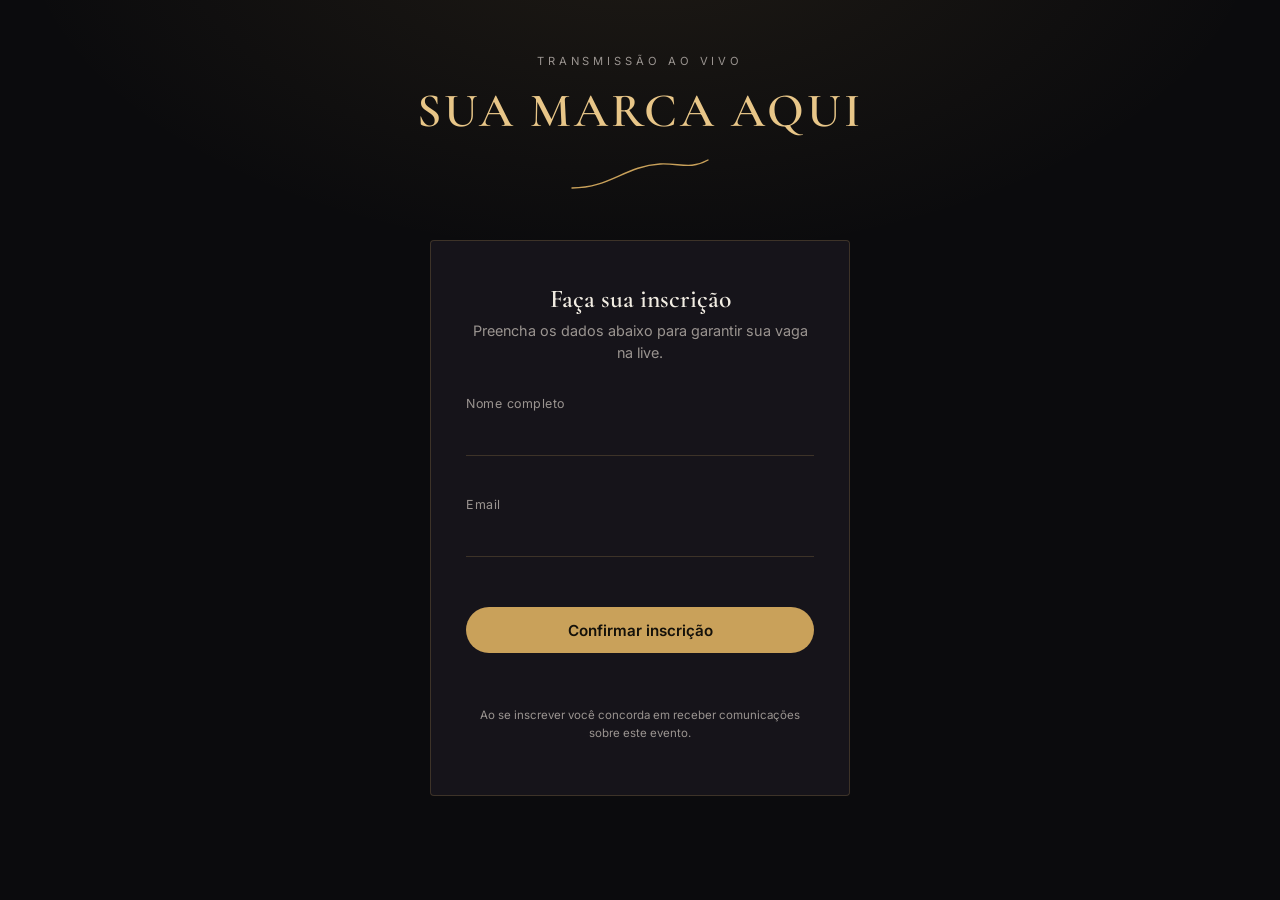
==== index.html @ c7763ba7 "Add files via upload" ====
<!DOCTYPE html>
<html lang="pt-BR">
<head>
<meta charset="UTF-8">
<meta name="viewport" content="width=device-width, initial-scale=1.0">
<title>Inscrição — Live</title>
<link rel="preconnect" href="https://fonts.googleapis.com">
<link href="https://fonts.googleapis.com/css2?family=Cormorant+Garamond:wght@500;600&family=Inter:wght@400;500;600&display=swap" rel="stylesheet">
<link rel="stylesheet" href="style.css">
</head>
<body>

  <div class="brand">
    <span class="brand-eyebrow">Transmissão ao vivo</span>
    <h1 class="brand-name">Sua Marca Aqui</h1>
    <svg class="brand-flight" viewBox="0 0 140 36" xmlns="http://www.w3.org/2000/svg">
      <path d="M2 32 C 40 32, 55 10, 90 8 C 110 7, 120 14, 138 4" />
    </svg>
  </div>

  <div class="card">
    <h2 class="card-title">Faça sua inscrição</h2>
    <p class="card-subtitle">Preencha os dados abaixo para garantir sua vaga na live.</p>

    <form id="form-inscricao" novalidate>
      <div class="field">
        <label for="nome">Nome completo</label>
        <input type="text" id="nome" name="nome" autocomplete="name" required>
        <div class="field-error" id="erro-nome"></div>
      </div>

      <div class="field">
        <label for="email">Email</label>
        <input type="email" id="email" name="email" autocomplete="email" required>
        <div class="field-error" id="erro-email"></div>
      </div>

      <button type="submit" class="btn-submit" id="btn-enviar">Confirmar inscrição</button>

      <div class="form-status" id="form-status" role="status" aria-live="polite"></div>

      <p class="form-note">
        Ao se inscrever você concorda em receber comunicações sobre este evento.
      </p>
    </form>
  </div>

  <script src="script.js"></script>
</body>
</html>
---- style.css ----
/* ============================================================
   Design tokens
   ============================================================ */
:root{
  --bg: #0b0b0d;
  --bg-elevated: #16141a;
  --bg-elevated-2: #1d1a20;
  --gold: #c9a15a;
  --gold-bright: #e8c688;
  --text: #f2ede3;
  --text-muted: #9a9490;
  --border: rgba(201,161,90,0.22);
  --error: #d97b6c;
  --success: #7fae87;

  --font-display: "Cormorant Garamond", "Times New Roman", serif;
  --font-body: "Inter", -apple-system, BlinkMacSystemFont, "Segoe UI", sans-serif;
}

*{ box-sizing: border-box; }

html, body{
  margin: 0;
  padding: 0;
  min-height: 100%;
  background: var(--bg);
  color: var(--text);
  font-family: var(--font-body);
}

body{
  background-image:
    radial-gradient(ellipse 900px 500px at 50% -10%, rgba(201,161,90,0.10), transparent 70%);
  display: flex;
  flex-direction: column;
  align-items: center;
  min-height: 100vh;
  padding: 6vh 20px 8vh;
}

a{ color: var(--gold); }

/* ============================================================
   Brand mark
   ============================================================ */
.brand{
  text-align: center;
  margin-bottom: 3rem;
}

.brand-eyebrow{
  display: block;
  font-family: var(--font-body);
  font-size: 0.7rem;
  letter-spacing: 0.35em;
  text-transform: uppercase;
  color: var(--text-muted);
  margin-bottom: 0.9rem;
}

.brand-name{
  font-family: var(--font-display);
  font-weight: 600;
  font-size: clamp(2rem, 5vw, 3rem);
  letter-spacing: 0.06em;
  color: var(--gold-bright);
  margin: 0;
  text-transform: uppercase;
}

/* signature element: an ascending path that draws itself in on load */
.brand-flight{
  width: 140px;
  height: 36px;
  margin: 1rem auto 0;
  display: block;
}
.brand-flight path{
  fill: none;
  stroke: var(--gold);
  stroke-width: 1.4;
  stroke-linecap: round;
  stroke-dasharray: 220;
  stroke-dashoffset: 220;
  animation: draw-flight 1.6s ease-out 0.2s forwards;
}
@media (prefers-reduced-motion: reduce){
  .brand-flight path{ animation: none; stroke-dashoffset: 0; }
}
@keyframes draw-flight{
  to{ stroke-dashoffset: 0; }
}

/* ============================================================
   Card
   ============================================================ */
.card{
  width: 100%;
  max-width: 420px;
  background: var(--bg-elevated);
  border: 1px solid var(--border);
  border-radius: 4px;
  padding: 2.6rem 2.2rem;
}

.card-title{
  font-family: var(--font-display);
  font-size: 1.6rem;
  font-weight: 600;
  text-align: center;
  margin: 0 0 0.4rem;
  color: var(--text);
}

.card-subtitle{
  text-align: center;
  color: var(--text-muted);
  font-size: 0.9rem;
  margin: 0 0 2rem;
  line-height: 1.5;
}

/* ============================================================
   Form
   ============================================================ */
.field{
  margin-bottom: 1.4rem;
}

.field label{
  display: block;
  font-size: 0.78rem;
  letter-spacing: 0.04em;
  color: var(--text-muted);
  margin-bottom: 0.5rem;
}

.field input{
  width: 100%;
  background: transparent;
  border: none;
  border-bottom: 1px solid var(--border);
  color: var(--text);
  font-family: var(--font-body);
  font-size: 1rem;
  padding: 0.5rem 0.1rem;
  outline: none;
  transition: border-color 0.2s ease;
}

.field input:focus{
  border-bottom-color: var(--gold);
}

.field input.invalid{
  border-bottom-color: var(--error);
}

.field-error{
  color: var(--error);
  font-size: 0.76rem;
  margin-top: 0.4rem;
  min-height: 1em;
}

.btn-submit{
  width: 100%;
  padding: 0.85rem 1rem;
  margin-top: 0.6rem;
  background: var(--gold);
  color: #14110a;
  border: none;
  border-radius: 999px;
  font-family: var(--font-body);
  font-weight: 600;
  font-size: 0.95rem;
  cursor: pointer;
  transition: background 0.2s ease, transform 0.1s ease;
}

.btn-submit:hover:not(:disabled){ background: var(--gold-bright); }
.btn-submit:active:not(:disabled){ transform: scale(0.99); }
.btn-submit:disabled{ opacity: 0.6; cursor: default; }

.form-note{
  text-align: center;
  color: var(--text-muted);
  font-size: 0.72rem;
  line-height: 1.5;
  margin-top: 1.4rem;
}

.form-status{
  text-align: center;
  font-size: 0.82rem;
  min-height: 1.2em;
  margin-top: 1rem;
}
.form-status.error{ color: var(--error); }
.form-status.success{ color: var(--success); }

/* ============================================================
   Live page
   ============================================================ */
.live-wrap{
  width: 100%;
  max-width: 980px;
}

.live-greeting{
  text-align: center;
  color: var(--text-muted);
  font-size: 0.9rem;
  margin: -1.6rem 0 2rem;
}
.live-greeting strong{ color: var(--gold-bright); font-weight: 600; }

.player-frame{
  width: 100%;
  aspect-ratio: 16 / 9;
  background: #000;
  border: 1px solid var(--border);
  border-radius: 4px;
  overflow: hidden;
}
.player-frame iframe{
  width: 100%;
  height: 100%;
  border: 0;
  display: block;
}

.player-placeholder{
  height: 100%;
  display: flex;
  align-items: center;
  justify-content: center;
  color: var(--text-muted);
  font-size: 0.85rem;
  text-align: center;
  padding: 2rem;
  line-height: 1.6;
}
.player-placeholder code{
  color: var(--gold);
  background: rgba(201,161,90,0.08);
  padding: 0.15rem 0.4rem;
  border-radius: 3px;
}

@media (max-width: 560px){
  .card{ padding: 2rem 1.4rem; }
}
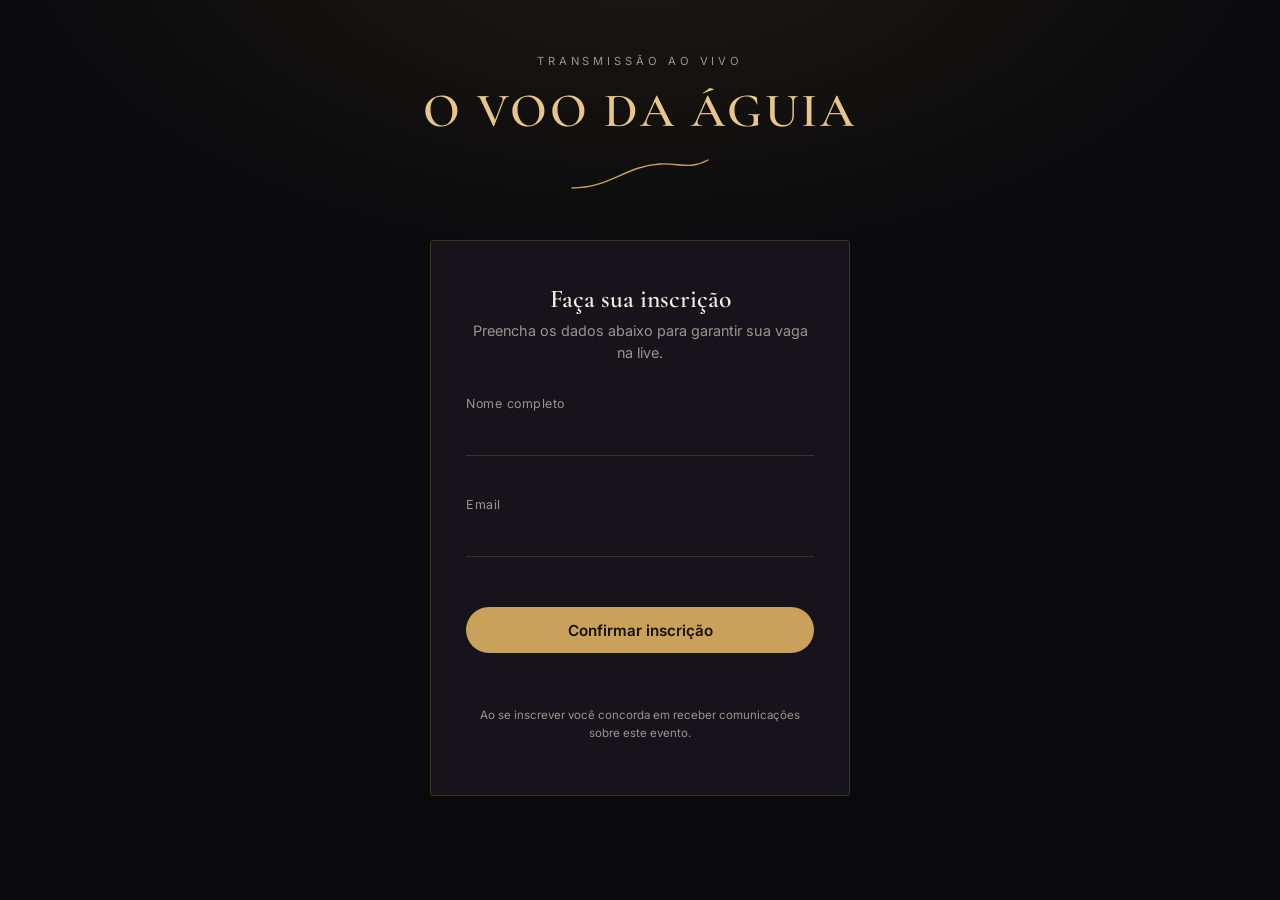
==== commit c299bd89: "Update index.html" ====
--- a/index.html
+++ b/index.html
@@ -12,7 +12,7 @@
 
   <div class="brand">
     <span class="brand-eyebrow">Transmissão ao vivo</span>
-    <h1 class="brand-name">Sua Marca Aqui</h1>
+    <h1 class="brand-name">O voo da águia</h1>
     <svg class="brand-flight" viewBox="0 0 140 36" xmlns="http://www.w3.org/2000/svg">
       <path d="M2 32 C 40 32, 55 10, 90 8 C 110 7, 120 14, 138 4" />
     </svg>
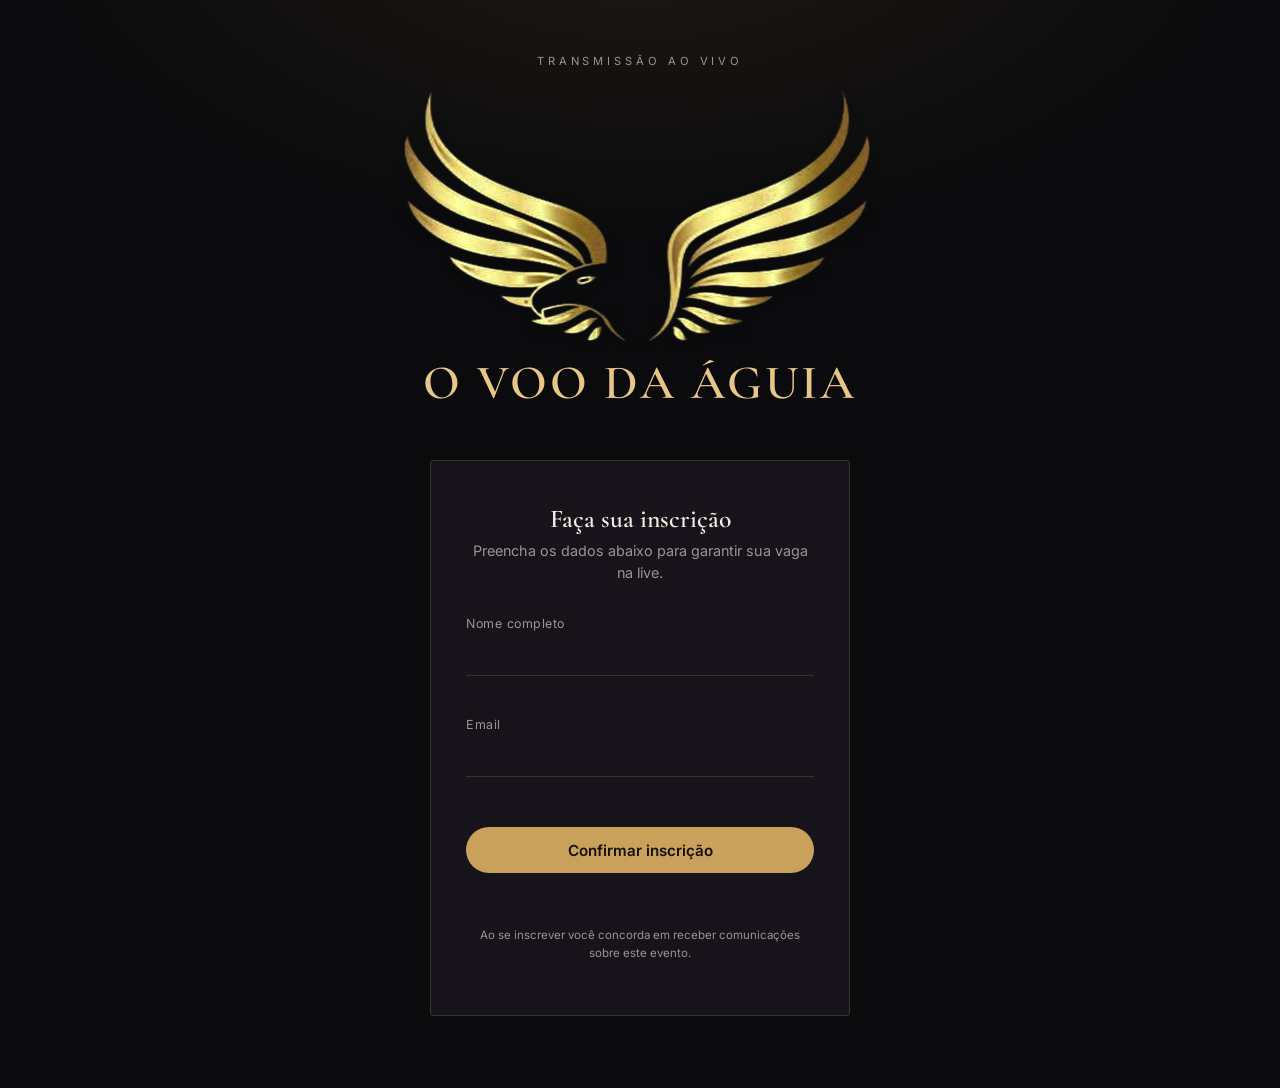
==== commit 867694a6: "Update index.html" ====
--- a/index.html
+++ b/index.html
@@ -12,10 +12,8 @@
 
   <div class="brand">
     <span class="brand-eyebrow">Transmissão ao vivo</span>
-    <h1 class="brand-name">O voo da águia</h1>
-    <svg class="brand-flight" viewBox="0 0 140 36" xmlns="http://www.w3.org/2000/svg">
-      <path d="M2 32 C 40 32, 55 10, 90 8 C 110 7, 120 14, 138 4" />
-    </svg>
+    <img class="brand-logo" src="assets/aguia.png" alt="O Voo da Águia">
+    <h1 class="brand-name">O Voo da Águia</h1>
   </div>
 
   <div class="card">
